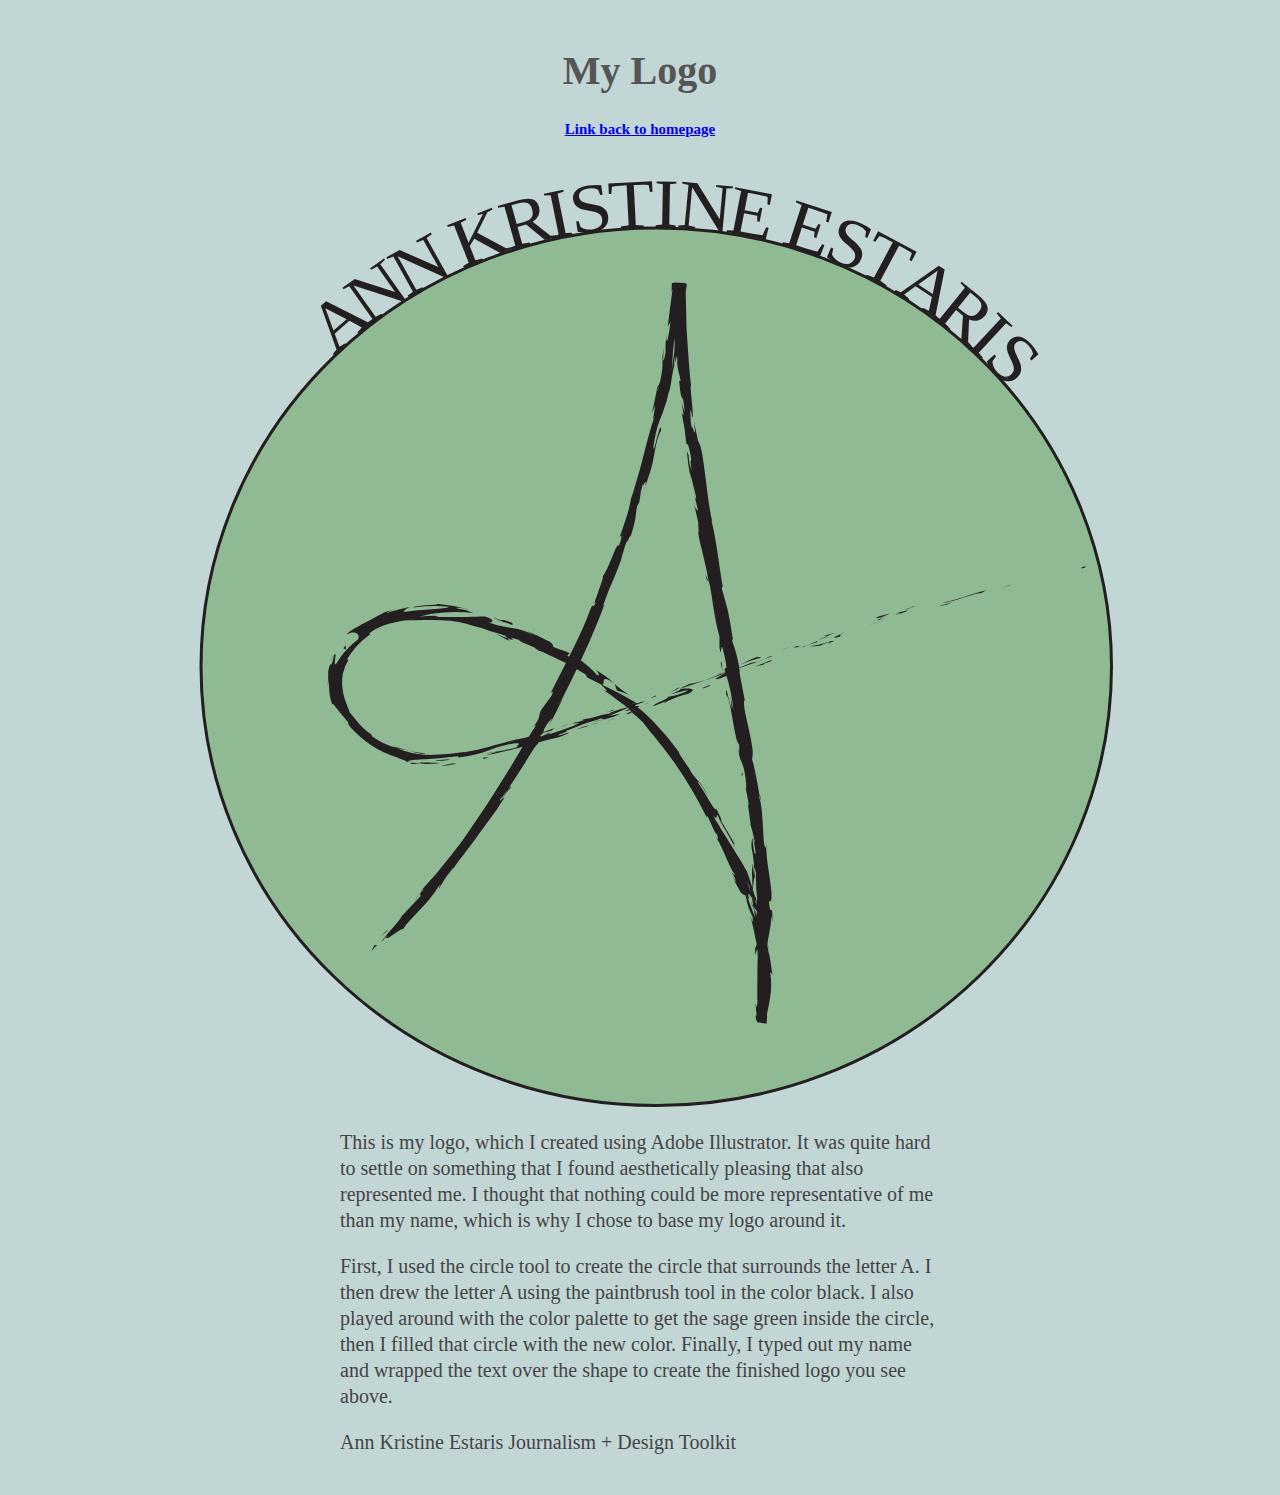
==== subpage1.html @ 6774a048 "Rename subpage1 to subpage1.html" ====
<!DOCTYPE html>
<html lang="en">

	<head>
		<meta charset="utf-8" />
		<meta name="viewport" content="width=device-width, initial-scale=1.0" />
	<title>Ann Kristine Estaris’s Homepage for Journalism Design Toolkit</title>
		<link rel="stylesheet" href="style.css" type="text/css" />
	</head>

	<body>

		<h1 class="main-hed">My Logo</h1>

		<h2 class="main-hed"><a href="index.html">Link back to homepage</a> </p>  </h2>

		<img class="logo" src="new4.svg">

		<p>This is my logo, which I created using Adobe Illustrator. It was quite hard to settle on something that I found aesthetically pleasing that also represented me. I thought that nothing could be more representative of me than my name, which is why I chose to base my logo around it.

		<p>First, I used the circle tool to create the circle that surrounds the letter A. I then drew the letter A using the paintbrush tool in the color black. I also played around with the color palette to get the sage green inside the circle, then I filled that circle with the new color. Finally, I typed out my name and wrapped the text over the shape to create the finished logo you see above.  </p>

		<div class="footer">
		  <p>Ann Kristine Estaris
			   Journalism + Design Toolkit</p>
		</div>

	</body>

</html>
---- style.css ----
body {
	background-color: #c2d6d6;
	margin: 1em auto;
	font-size: 10px;
	padding: 1em;
	text-align: center;
	font-family: "Didot", serif;
}

h1 {
	color: #555;
	font-size: 4em;
}

p {
	color: #444;
	max-width: 30em;
	width: 100%;
	text-align: left;
	margin: 1em auto;
	font-size: 2.0em;
	line-height: 1.3;
}

img.logo {
	width: 75%;
	height: auto;
}

footer {
	text-align: center;
	background-color: #c2d6d6
	color: #444
	padding: 20px;
}
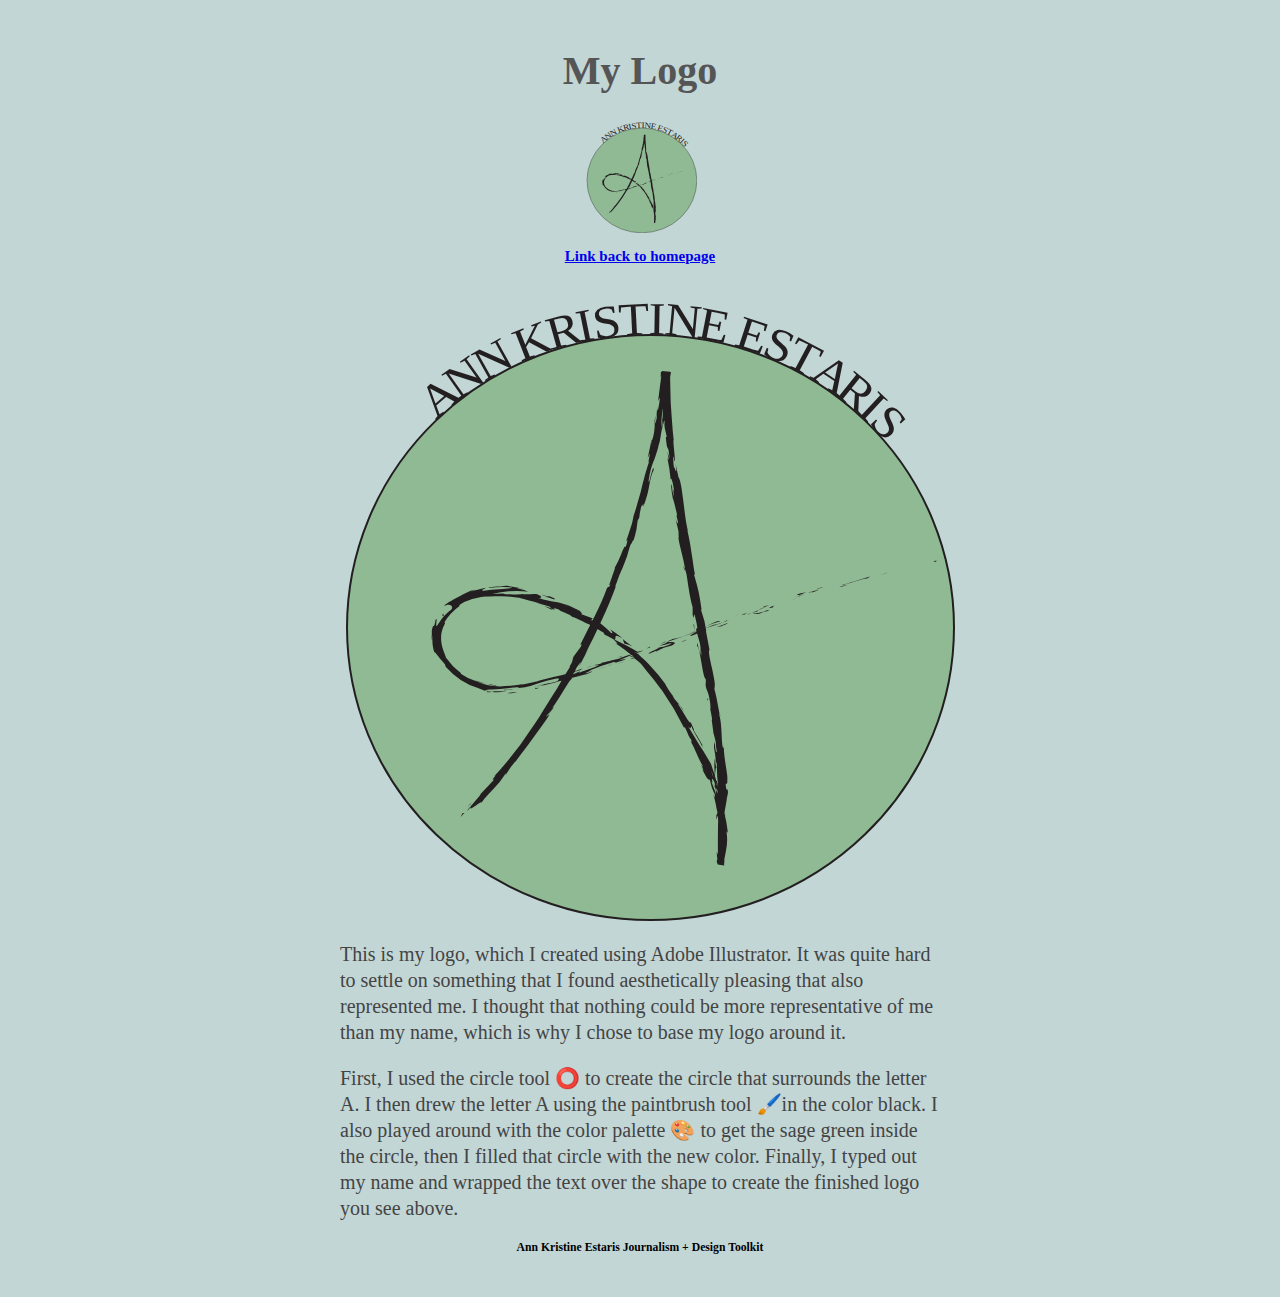
==== commit 3d995647: "Update subpage1.html" ====
--- a/subpage1.html
+++ b/subpage1.html
@@ -4,6 +4,7 @@
 	<head>
 		<meta charset="utf-8" />
 		<meta name="viewport" content="width=device-width, initial-scale=1.0" />
+			<meta charset="UTF-8">
 	<title>Ann Kristine Estaris’s Homepage for Journalism Design Toolkit</title>
 		<link rel="stylesheet" href="style.css" type="text/css" />
 	</head>
@@ -12,17 +13,19 @@
 
 		<h1 class="main-hed">My Logo</h1>
 
+			<img class="logo" src="new4.svg">
+
 		<h2 class="main-hed"><a href="index.html">Link back to homepage</a> </p>  </h2>
 
-		<img class="logo" src="new4.svg">
+		<img class="photo" src="new4.svg">
 
 		<p>This is my logo, which I created using Adobe Illustrator. It was quite hard to settle on something that I found aesthetically pleasing that also represented me. I thought that nothing could be more representative of me than my name, which is why I chose to base my logo around it.
 
-		<p>First, I used the circle tool to create the circle that surrounds the letter A. I then drew the letter A using the paintbrush tool in the color black. I also played around with the color palette to get the sage green inside the circle, then I filled that circle with the new color. Finally, I typed out my name and wrapped the text over the shape to create the finished logo you see above.  </p>
+		<p>First, I used the circle tool ⭕ to create the circle that surrounds the letter A. I then drew the letter A using the paintbrush tool 🖌️in the color black. I also played around with the color palette 🎨 to get the sage green inside the circle, then I filled that circle with the new color. Finally, I typed out my name and wrapped the text over the shape to create the finished logo you see above.  </p>
 
 		<div class="footer">
-		  <p>Ann Kristine Estaris
-			   Journalism + Design Toolkit</p>
+			<p>	<h3 class="main-hed">Ann Kristine Estaris
+				 Journalism + Design Toolkit</p></h3>
 		</div>
 
 	</body>
--- a/style.css
+++ b/style.css
@@ -22,8 +22,21 @@
 	line-height: 1.3;
 }
 
+ul {
+    text-align: center;
+    list-style-position: inside;
+}
+
 img.logo {
-	width: 75%;
+	width: 9%;
+	height: auto;
+}
+
+img.photo {
+  display: block;
+  margin-left: auto;
+  margin-right: auto;
+  width: 50%;
 	height: auto;
 }
 
